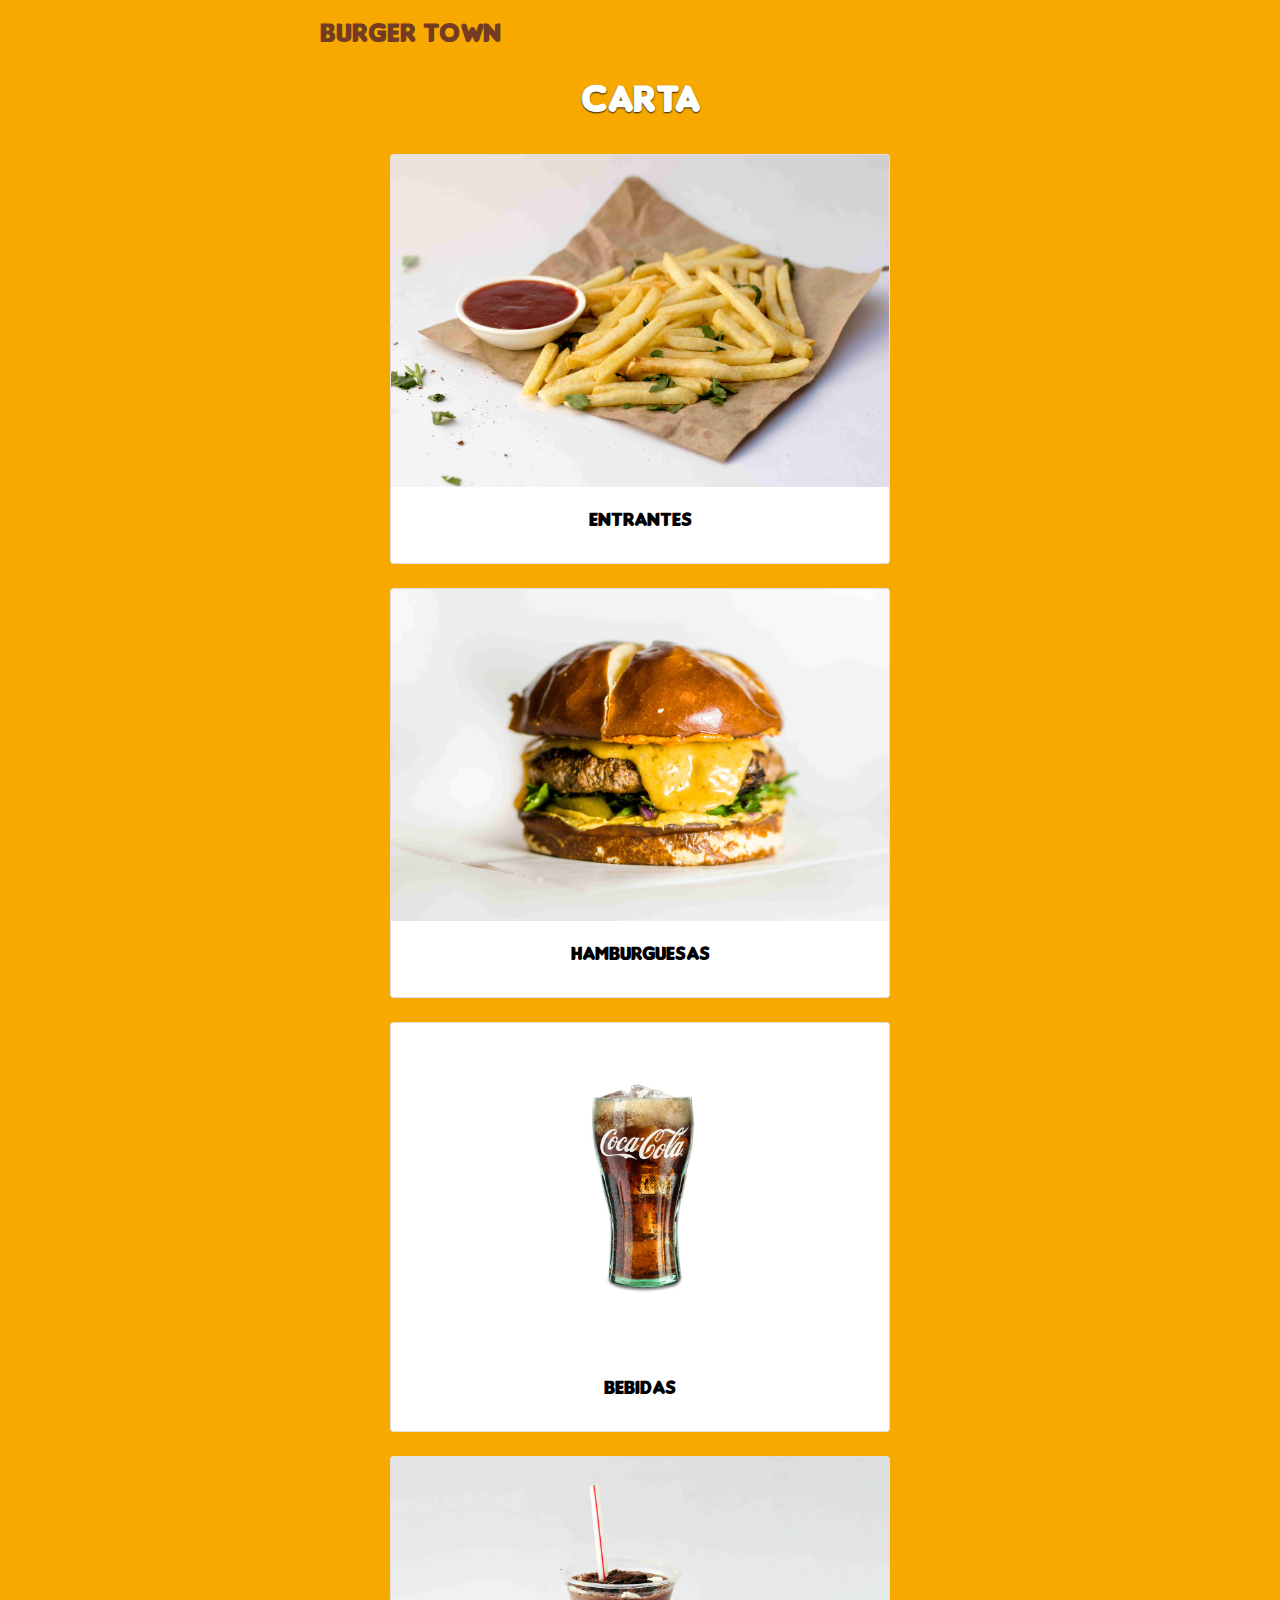
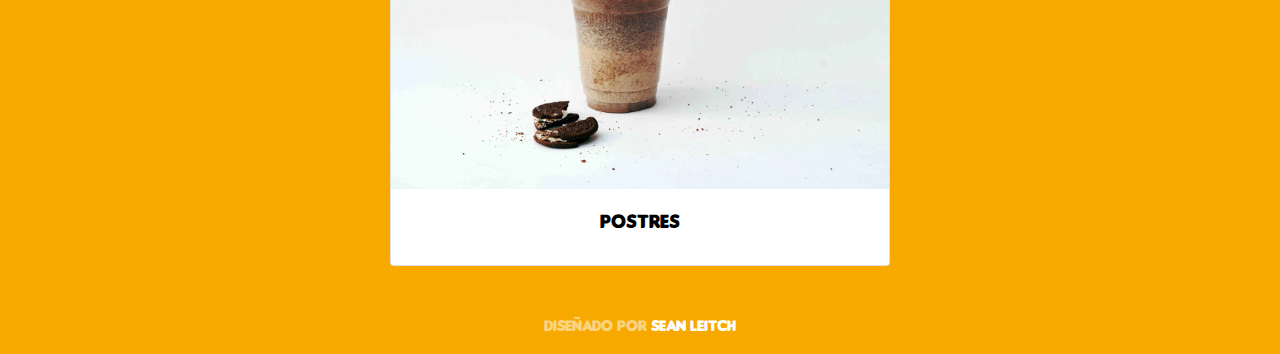
==== index.html @ f509dd97 "Pics" ====
<!doctype html>
<html lang="en">

<head>
    <meta charset="utf-8">
    <meta name="viewport" content="width=device-width, initial-scale=1, shrink-to-fit=no">
    <meta name="description" content="">
    <meta name="author" content="Sean Leitch">
    <title>Menu BurgerTown</title>

    <!-- Fonts -->
    <link href="fonts/panpizza.ttf" rel="stylesheet">
    <link href="fonts/pizzaAlfredo.ttf" rel="stylesheet">

    <link rel="shortcut icon" href="favicon.ico">
    <link rel="stylesheet" href="https://stackpath.bootstrapcdn.com/bootstrap/4.5.2/css/bootstrap.min.css" integrity="sha384-JcKb8q3iqJ61gNV9KGb8thSsNjpSL0n8PARn9HuZOnIxN0hoP+VmmDGMN5t9UJ0Z" crossorigin="anonymous">

    <style>
        .bd-placeholder-img {
            font-size: 1.125rem;
            text-anchor: middle;
            -webkit-user-select: none;
            -moz-user-select: none;
            -ms-user-select: none;
            user-select: none;
        }
        
        @media (min-width: 768px) {
            .bd-placeholder-img-lg {
                font-size: 3.5rem;
            }
        }
    </style>
    <!-- Custom styles for this template -->
    <link href="css/style.css" rel="stylesheet">
</head>

<body class="text-center">
    <div class="cover-container d-flex w-100 h-100 p-3 mx-auto flex-column">
        <header class="masthead mb-auto">
            <div class="inner">
                <h3 class="masthead-brand">BURGER TOWN</h3>
            </div>
        </header>

        <main role="main" class="inner cover">
            <br>
            <h1 class="cover-heading">CARTA</h1>
            <br>

            <!-- Entrantes -->
            <a href="menu-entrantes.html">
                <div class="card menucard">
                    <img class=" card-img-top " src="assets/entrantes/chips.jpg" alt="Entrantes">
                    <div class="card-body ">
                        <h5 class="card-title">Entrantes</h5>
                    </div>
                </div>
            </a>

            <br>

            <!-- HAMBURGUESAS -->
            <a href="menu-hamburguesas.html">
                <div class="card menucard">
                    <img class=" card-img-top " src="assets/hamburguesas/cheeseTown.jpg" alt="hamburguesas">
                    <div class="card-body ">
                        <h5 class="card-title">Hamburguesas</h5>
                    </div>
                </div>
            </a>

            <br>

            <!-- Bebidas -->
            <a href="menu-bebidas.html">
                <div class="card menucard">
                    <img class=" card-img-top " src="assets/bebidas/bebidaCocaCola.jpg" alt="Bebidas">
                    <div class="card-body ">
                        <h5 class="card-title">Bebidas</h5>
                    </div>
                </div>
            </a>

            <br>

            <!-- Postres -->
            <a href="menu-postres.html">
                <div class="card menucard">
                    <img class=" card-img-top " src="assets/postres/postreBatidoChocolate.jpg" alt="Postres">
                    <div class="card-body ">
                        <h5 class="card-title">Postres</h5>
                    </div>
                </div>
            </a>

            <br>
            <br>

        </main>

        <footer class="mastfoot mt-auto ">
            <div class="inner ">
                <p>Diseñado por <a href="https://bit.ly/SeanLeitch ">Sean Leitch</a></p>
            </div>
        </footer>
    </div>
</body>

</html>
---- css/style.css ----
/*
 * Globals
 */


/* Links */

a,
a:focus,
a:hover {
    color: #fff;
}


/* Custom default button */

.btn-secondary,
.btn-secondary:hover,
.btn-secondary:focus {
    color: #fff;
    text-shadow: none;
    /* Prevent inheritance from `body` */
    background-color: #c62828;
    border: .05rem solid #8e0000;
}


/*
 * Base structure
 */

html,
body {
    height: 100%;
    background-color: #F7A900;
}

body {
    display: -ms-flexbox;
    display: flex;
    color: #fff;
    font-family: burger;
    font-smooth: auto;
    -webkit-font-smoothing: antialiased;
    -moz-osx-font-smoothing: grayscale;
}

.cover-container {
    max-width: 42em;
}


/*
 * Header
 */

h1 {
    color: #ffffff;
    font-weight: 400;
    text-shadow: 0 .05rem .1rem rgba(0, 0, 0, 0.863);
}

h3 {
    font-weight: 100;
    color: #743C22;
}

h4 {
    color: black;
    text-shadow: none;
    font-family: Arial, Helvetica, sans-serif;
}

h5 {
    color: black;
    text-shadow: none;
}

@font-face {
    font-family: 'burger';
    src: url('../fonts/cheese.woff') format('woff');
}

@font-face {
    font-family: 'restaurant';
    src: url('../fonts/restaurant.ttf') format('truetype');
}

.masthead {
    margin-bottom: 2rem;
}

.masthead-brand {
    margin-bottom: 0;
}

.nav-masthead .nav-link {
    padding: .25rem 0;
    font-weight: 700;
    color: rgba(255, 255, 255, .5);
    background-color: transparent;
    border-bottom: .25rem solid transparent;
}

.nav-masthead .nav-link:hover,
.nav-masthead .nav-link:focus {
    border-bottom-color: rgba(255, 255, 255, .25);
}

.nav-masthead .nav-link+.nav-link {
    margin-left: 1rem;
}

.nav-masthead .active {
    color: #fff;
    border-bottom-color: #fff;
}

@media (min-width: 48em) {
    .masthead-brand {
        float: left;
    }
    .nav-masthead {
        float: right;
    }
}


/*
 * Cover
 */

.cover {
    padding: 0 1.5rem;
}

.cover .btn-lg {
    padding: .75rem 1.25rem;
    font-weight: 700;
}


/* Custom cards */

.menucard {
    max-width: 500px;
    margin: auto;
}


/* CUSTOM COLOURS */

.text-colour-orange {
    color: #F78000;
}


/*
 * Footer
 */

.mastfoot {
    color: rgba(255, 255, 255, .5);
}
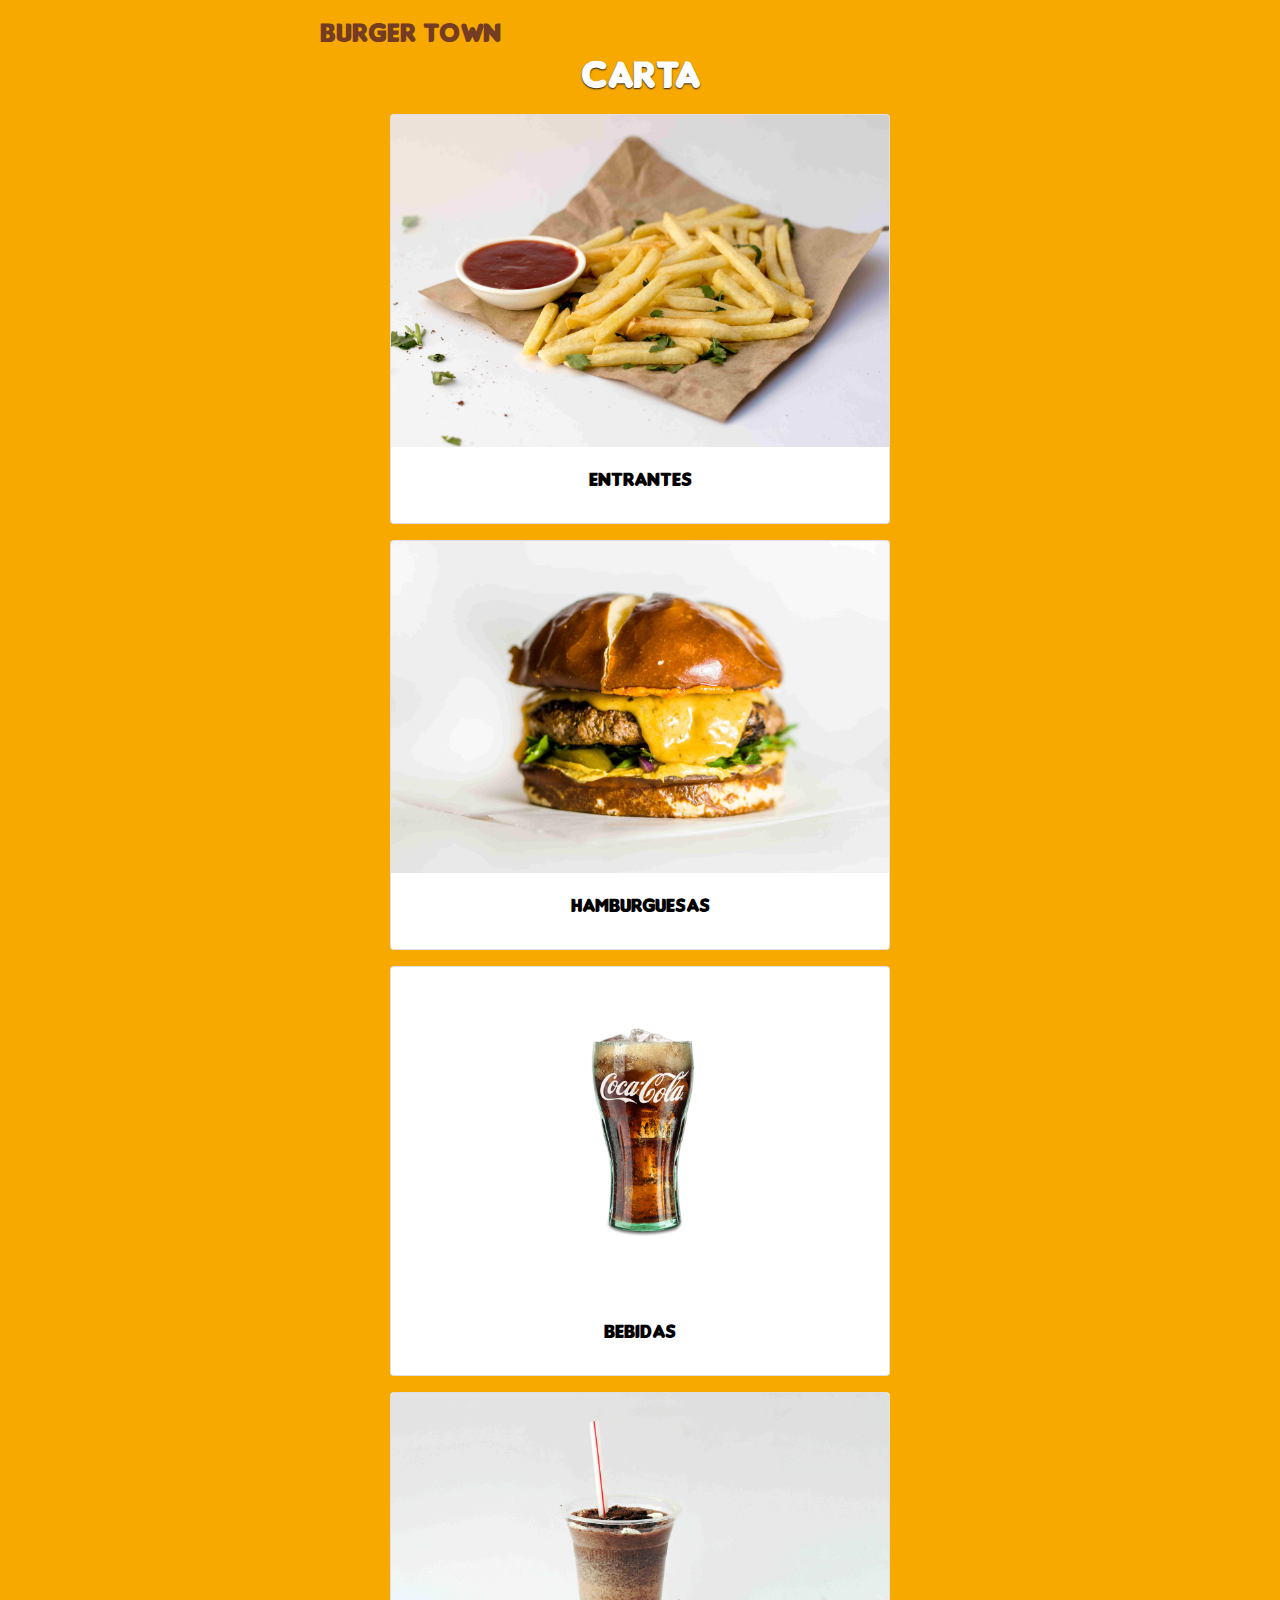
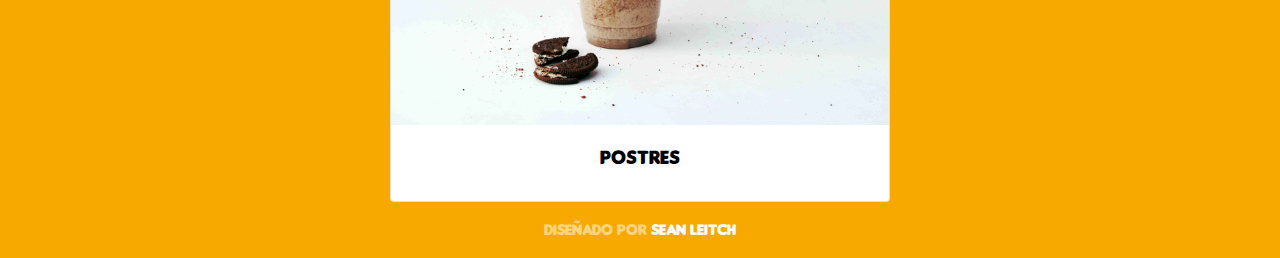
==== commit 7576575b: "Updated margins" ====
--- a/index.html
+++ b/index.html
@@ -9,28 +9,9 @@
     <title>Menu BurgerTown</title>
 
     <!-- Fonts -->
-    <link href="fonts/panpizza.ttf" rel="stylesheet">
-    <link href="fonts/pizzaAlfredo.ttf" rel="stylesheet">
-
     <link rel="shortcut icon" href="favicon.ico">
     <link rel="stylesheet" href="https://stackpath.bootstrapcdn.com/bootstrap/4.5.2/css/bootstrap.min.css" integrity="sha384-JcKb8q3iqJ61gNV9KGb8thSsNjpSL0n8PARn9HuZOnIxN0hoP+VmmDGMN5t9UJ0Z" crossorigin="anonymous">
 
-    <style>
-        .bd-placeholder-img {
-            font-size: 1.125rem;
-            text-anchor: middle;
-            -webkit-user-select: none;
-            -moz-user-select: none;
-            -ms-user-select: none;
-            user-select: none;
-        }
-        
-        @media (min-width: 768px) {
-            .bd-placeholder-img-lg {
-                font-size: 3.5rem;
-            }
-        }
-    </style>
     <!-- Custom styles for this template -->
     <link href="css/style.css" rel="stylesheet">
 </head>
@@ -44,13 +25,11 @@
         </header>
 
         <main role="main" class="inner cover">
-            <br>
             <h1 class="cover-heading">CARTA</h1>
-            <br>
 
             <!-- Entrantes -->
             <a href="menu-entrantes.html">
-                <div class="card menucard">
+                <div class="card menucard my-3">
                     <img class=" card-img-top " src="assets/entrantes/chips.jpg" alt="Entrantes">
                     <div class="card-body ">
                         <h5 class="card-title">Entrantes</h5>
@@ -58,11 +37,9 @@
                 </div>
             </a>
 
-            <br>
-
             <!-- HAMBURGUESAS -->
             <a href="menu-hamburguesas.html">
-                <div class="card menucard">
+                <div class="card menucard my-3">
                     <img class=" card-img-top " src="assets/hamburguesas/cheeseTown.jpg" alt="hamburguesas">
                     <div class="card-body ">
                         <h5 class="card-title">Hamburguesas</h5>
@@ -70,11 +47,9 @@
                 </div>
             </a>
 
-            <br>
-
             <!-- Bebidas -->
             <a href="menu-bebidas.html">
-                <div class="card menucard">
+                <div class="card menucard my-3">
                     <img class=" card-img-top " src="assets/bebidas/bebidaCocaCola.jpg" alt="Bebidas">
                     <div class="card-body ">
                         <h5 class="card-title">Bebidas</h5>
@@ -82,20 +57,15 @@
                 </div>
             </a>
 
-            <br>
-
             <!-- Postres -->
             <a href="menu-postres.html">
-                <div class="card menucard">
+                <div class="card menucard my-3">
                     <img class=" card-img-top " src="assets/postres/postreBatidoChocolate.jpg" alt="Postres">
                     <div class="card-body ">
                         <h5 class="card-title">Postres</h5>
                     </div>
                 </div>
             </a>
-
-            <br>
-            <br>
 
         </main>
 
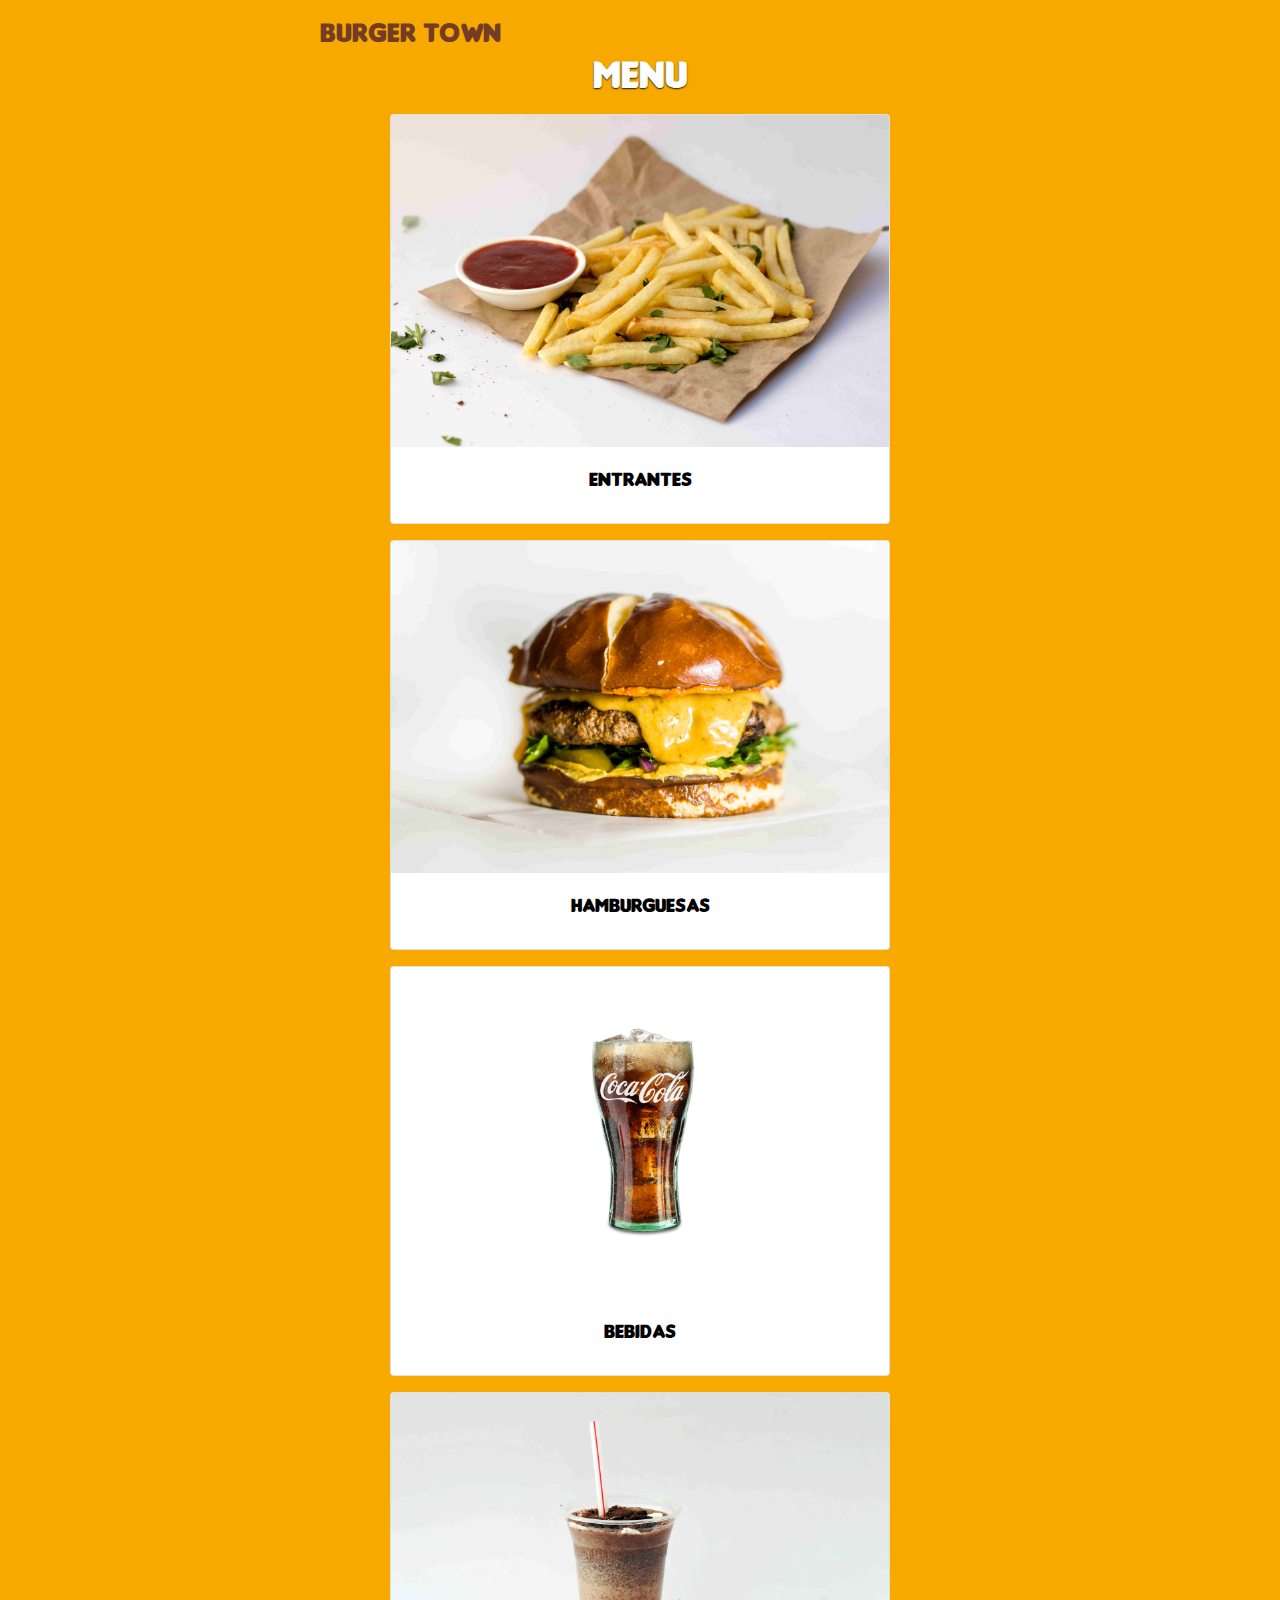
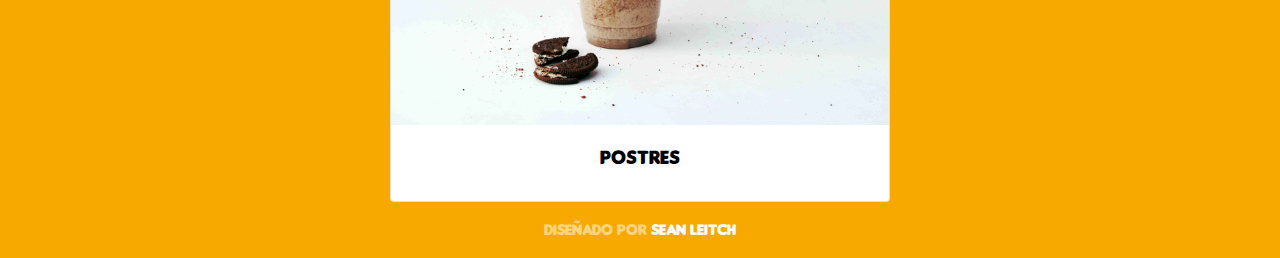
==== commit 02f76ddd: "Update index.html" ====
--- a/index.html
+++ b/index.html
@@ -25,7 +25,7 @@
         </header>
 
         <main role="main" class="inner cover">
-            <h1 class="cover-heading">CARTA</h1>
+            <h1 class="cover-heading">MENU</h1>
 
             <!-- Entrantes -->
             <a href="menu-entrantes.html">
